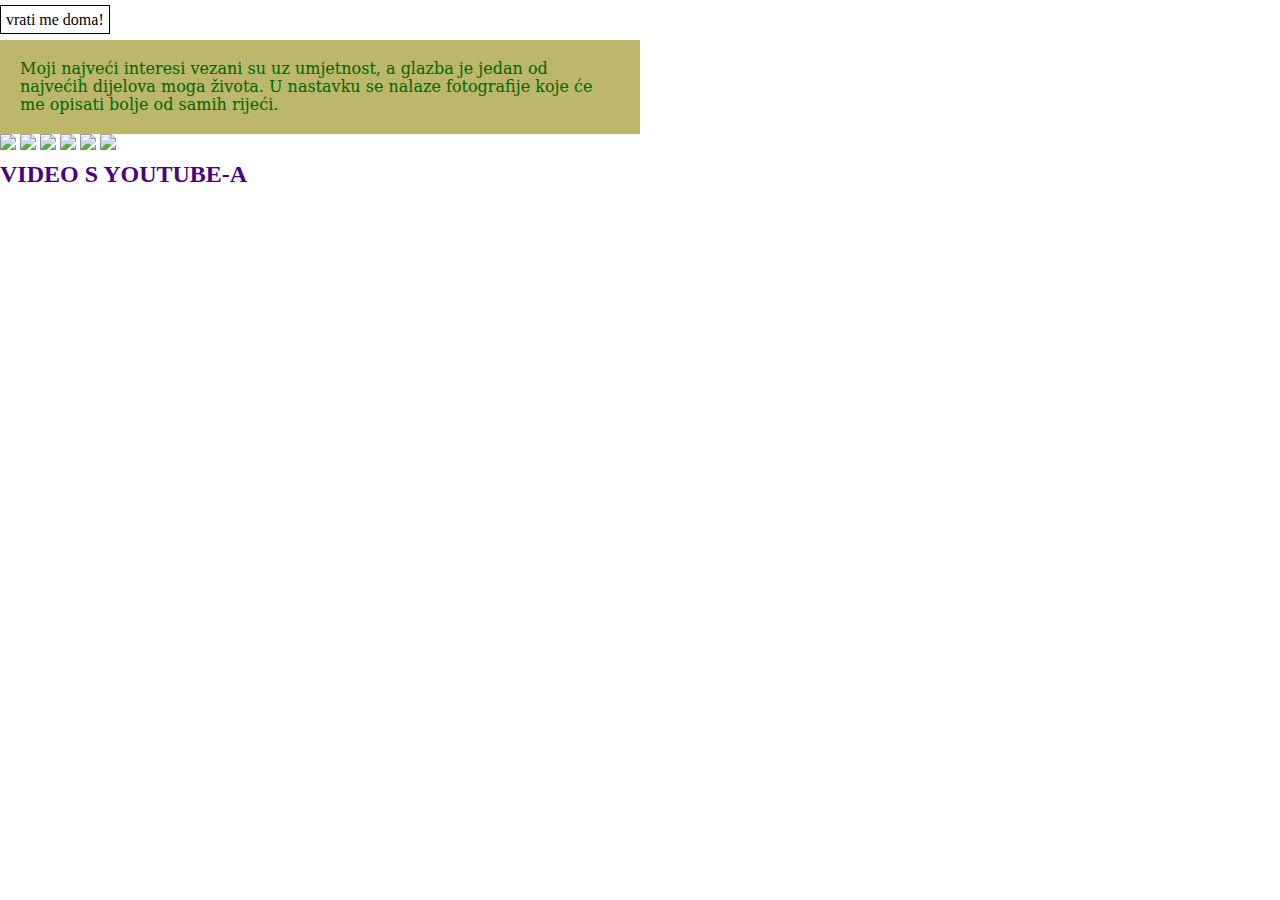
==== o_meni.html @ 7f041b17 "Add files via upload" ====
<!doctype html>
<html>
<head>
<meta charset="utf-8">
<title>O meni</title>
<link rel="stylesheet" href="stil.css"/>
</head>
<body>
<a href="index.html">vrati me doma!</a>
<p>Moji najveći interesi vezani su uz umjetnost, a glazba je jedan od najvećih dijelova moga života. U nastavku se nalaze fotografije koje će me opisati bolje od samih rijeći. </p>
<img src="slike/WhatsApp Slika 2023-06-13 u 21.55..jpg"/>
<img src="slike/WhatsApp Slika 2023-06-13 u 21.5.jpg"/>
<img src="slike/WhatsApp Slika .jpg"/>
<img src="slike/WhatsApp Slika 2023-06-13 u 21.55.3.jpg"/>
<img src="slike/WhatsApp Slika 2023-06-13 u 21.55.37.jpg"/>
<img src="slike/WhatsApp Slika 2023-06-13 u 215.39.jpg">
<h2>VIDEO S YOUTUBE-A</h2>
<iframe width="560" height="315" src="https://www.youtube.com/embed/wRHBt7mahgo" title="YouTube video player" frameborder="0" allow="accelerometer; autoplay; clipboard-write; encrypted-media; gyroscope; picture-in-picture; web-share" allowfullscreen></iframe>
</body>
</html>
---- stil.css ----
@charset "utf-8";
/* CSS Document */
p {
    color: DarkGreen; 
	font-family: Impact, "Lucia Bright", "DejaVu Serif", Georgia, "serif";
	font-size: 16px;
	line-height: 18px;
	width: 600px;
	background-color: DarkKhaki;
	padding: 20px;
}
.paragraf_2 {color:darkcyan; background-color: rgba(255, 255, 255, 0.5)}
.novi_blok {
	background-color: rgba(255, 255, 255, 0.9);
	padding:20px;
	margin:20px;
	width:50%;
	
}
h1 {
	font-family: IvaJuzbasic, "Helvetica Neue", Helvetica, Arial, "sans-serif";
	color:Moccasin;
	font-size: 60px;
	line-height: 50px;
}
	
h2 {
	font-family: Impact;
	color: 	Indigo;
	line-height: 40px;

	
}
span {color: rgb(255, 0, 255);}
body{
	background-image: url("Slike/Wallpaper.png");
}
a:link {
	color: black;
	background-color: white;
	padding: 5px;
	line-height: 40px;
	border:1px solid #000000;	
}
a:hover{
	background-color: darkgray;
}
img {
	height: 400px;
}
* {
  padding: 0;
  margin: 0;
}

body {
  font-family: Georgia, "Times New Roman", Times, serif;
}

a, a:visited {
  text-decoration: none;
  color: 	Indigo;
}

a:focus, a:hover {
  color: #F60F60;
}

#container {
  margin: 30px;
}

#nav {
  overflow: hidden;
  position: relative;
  background: #EFEFEE;
}

#nav ul {
  float: left;
  position: relative;
  left: 50%;
}

#nav li {
  display: block;
  float: left;
  list-style: none none outside;
  position: relative;
  right: 50%;
  font-size: 18px;
  margin-left: 1px;
}

#nav a {
  display: block;
  padding: 6px 12px;
  background: #DDDDDD;
  line-height: 25px;
}

#nav a.selected {
  color: #FFFFFF;
  background: #333333;
}
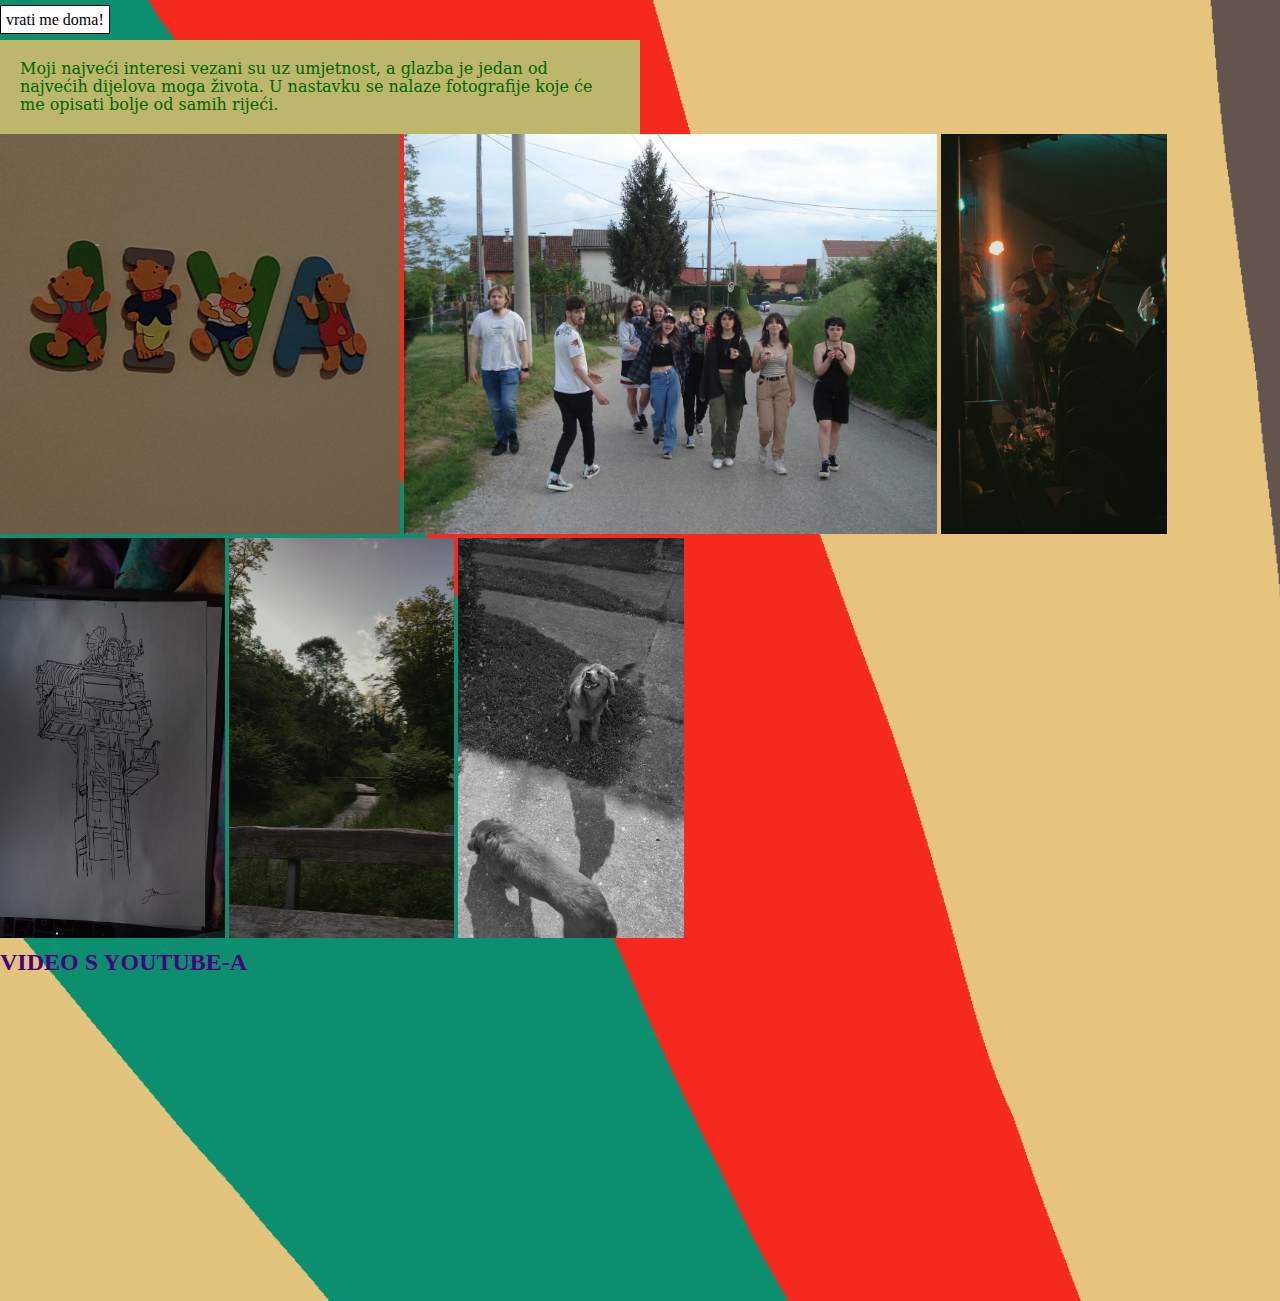
==== commit 73759fa8: "Update o_meni.html" ====
--- a/o_meni.html
+++ b/o_meni.html
@@ -8,13 +8,13 @@
 <body>
 <a href="index.html">vrati me doma!</a>
 <p>Moji najveći interesi vezani su uz umjetnost, a glazba je jedan od najvećih dijelova moga života. U nastavku se nalaze fotografije koje će me opisati bolje od samih rijeći. </p>
-<img src="slike/WhatsApp Slika 2023-06-13 u 21.55..jpg"/>
-<img src="slike/WhatsApp Slika 2023-06-13 u 21.5.jpg"/>
-<img src="slike/WhatsApp Slika .jpg"/>
-<img src="slike/WhatsApp Slika 2023-06-13 u 21.55.3.jpg"/>
-<img src="slike/WhatsApp Slika 2023-06-13 u 21.55.37.jpg"/>
-<img src="slike/WhatsApp Slika 2023-06-13 u 215.39.jpg">
+<img src="Slike/WhatsApp Slika 2023-06-13 u 21.55..jpg"/>
+<img src="Slike/WhatsApp Slika 2023-06-13 u 21.5.jpg"/>
+<img src="Slike/WhatsApp Slika .jpg"/>
+<img src="Slike/WhatsApp Slika 2023-06-13 u 21.55.3.jpg"/>
+<img src="Slike/WhatsApp Slika 2023-06-13 u 21.55.37.jpg"/>
+<img src="Slike/WhatsApp Slika 2023-06-13 u 215.39.jpg">
 <h2>VIDEO S YOUTUBE-A</h2>
 <iframe width="560" height="315" src="https://www.youtube.com/embed/wRHBt7mahgo" title="YouTube video player" frameborder="0" allow="accelerometer; autoplay; clipboard-write; encrypted-media; gyroscope; picture-in-picture; web-share" allowfullscreen></iframe>
 </body>
-</html>+</html>
